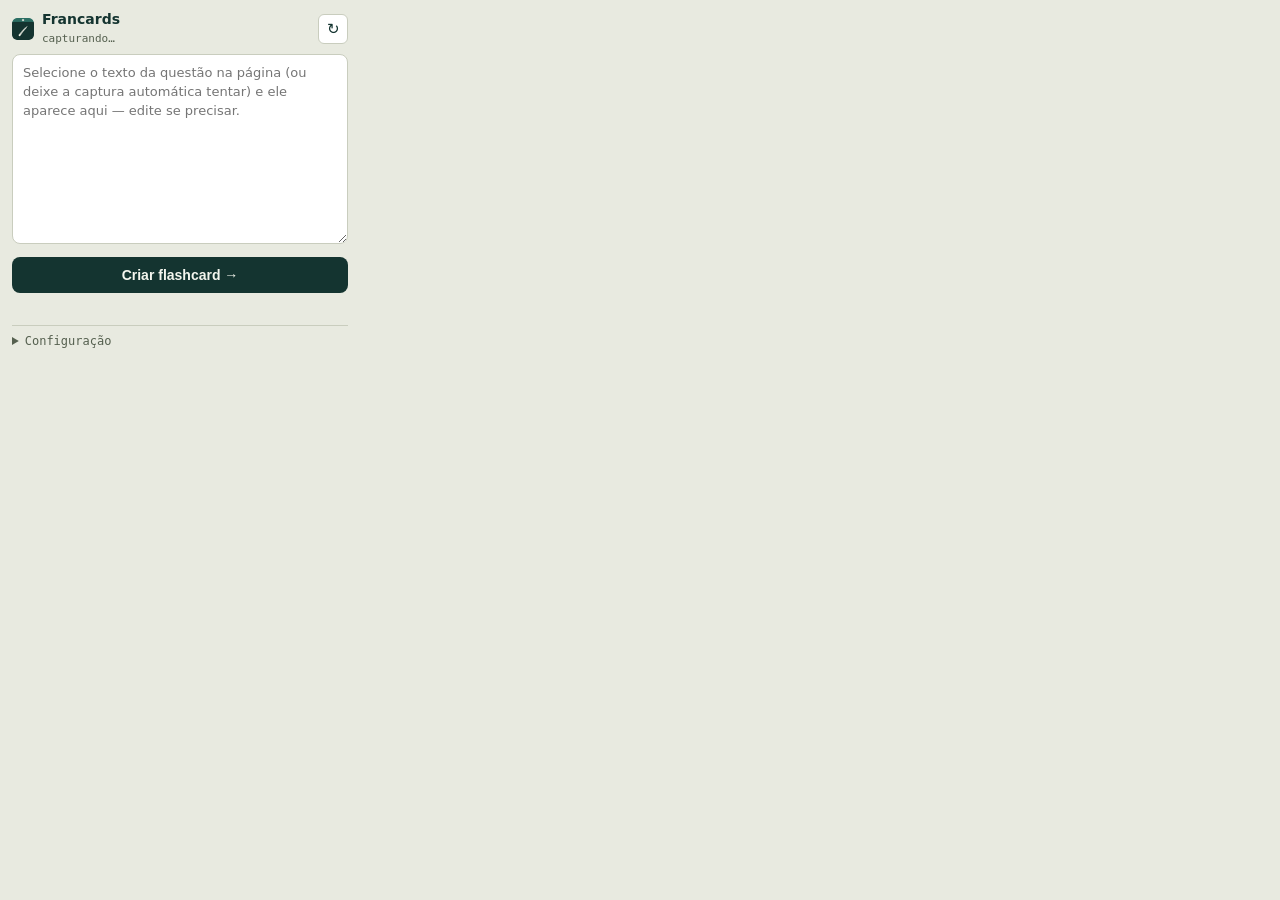
==== extensao/popup.html @ 3ec7eb82 "Add files via upload" ====
<!DOCTYPE html>
<html lang="pt-BR">
<head>
<meta charset="UTF-8">
<link rel="stylesheet" href="popup.css">
</head>
<body>
  <header>
    <img src="icons/icon-32.png" alt="" width="22" height="22">
    <div>
      <strong>Francards</strong>
      <span id="source" class="source">capturando…</span>
    </div>
    <button id="recapture" class="ghost" type="button" title="Capturar de novo">↻</button>
  </header>

  <textarea id="captured" rows="9" placeholder="Selecione o texto da questão na página (ou deixe a captura automática tentar) e ele aparece aqui — edite se precisar."></textarea>

  <button id="create" class="primary" type="button">Criar flashcard →</button>
  <p id="status" class="status" role="status" aria-live="polite"></p>

  <details class="settings">
    <summary>Configuração</summary>
    <label>
      <span>Endereço do Francards</span>
      <input id="url" type="text" spellcheck="false" autocomplete="off"
             placeholder="https://francards.vercel.app">
    </label>
    <p class="hint">Para testar local, use <code>http://localhost:5000</code>. A questão vai no fragmento (<code>#</code>) da URL — não passa pelo servidor.</p>
  </details>

  <script src="extractor.js"></script>
  <script src="popup.js"></script>
</body>
</html>
---- extensao/popup.css ----
:root {
  --ink: #143430;
  --bg: #E8EAE0;
  --card: #ffffff;
  --line: #c9cdbe;
  --accent: #143430;
}

* { box-sizing: border-box; }

body {
  width: 360px;
  margin: 0;
  padding: 12px;
  font-family: "IBM Plex Sans", system-ui, -apple-system, Segoe UI, Roboto, sans-serif;
  background: var(--bg);
  color: var(--ink);
}

header {
  display: flex;
  align-items: center;
  gap: 8px;
  margin-bottom: 8px;
}

header img { border-radius: 5px; }

header strong { font-size: 14px; display: block; line-height: 1.1; }

.source {
  font-size: 11px;
  color: #55604f;
  font-family: "IBM Plex Mono", ui-monospace, monospace;
}

header > div { flex: 1; }

.ghost {
  border: 1px solid var(--line);
  background: var(--card);
  color: var(--ink);
  border-radius: 6px;
  width: 30px;
  height: 30px;
  font-size: 15px;
  cursor: pointer;
}
.ghost:hover { background: #f2f3ec; }

textarea {
  width: 100%;
  border: 1px solid var(--line);
  border-radius: 8px;
  padding: 9px 10px;
  font-size: 13px;
  line-height: 1.45;
  font-family: inherit;
  resize: vertical;
  background: var(--card);
  color: var(--ink);
}

.primary {
  width: 100%;
  margin-top: 9px;
  padding: 10px 12px;
  border: none;
  border-radius: 8px;
  background: var(--accent);
  color: #f4f6ee;
  font-size: 14px;
  font-weight: 600;
  cursor: pointer;
}
.primary:hover { background: #1c453f; }
.primary:disabled { opacity: .5; cursor: default; }

.status {
  min-height: 16px;
  margin: 6px 2px 0;
  font-size: 12px;
  color: #55604f;
}
.status[data-state="error"] { color: #a12a1e; }
.status[data-state="ok"] { color: #1f6f3a; }

.settings {
  margin-top: 10px;
  border-top: 1px solid var(--line);
  padding-top: 8px;
}
.settings summary {
  cursor: pointer;
  font-size: 12px;
  color: #55604f;
  font-family: "IBM Plex Mono", ui-monospace, monospace;
}
.settings label { display: block; margin-top: 8px; font-size: 12px; }
.settings label span { display: block; margin-bottom: 3px; }
.settings input {
  width: 100%;
  border: 1px solid var(--line);
  border-radius: 6px;
  padding: 6px 8px;
  font-size: 12px;
  font-family: "IBM Plex Mono", ui-monospace, monospace;
}
.hint { font-size: 11px; color: #6b7563; margin: 6px 0 0; line-height: 1.4; }
.hint code { background: #dfe2d6; padding: 1px 4px; border-radius: 4px; }
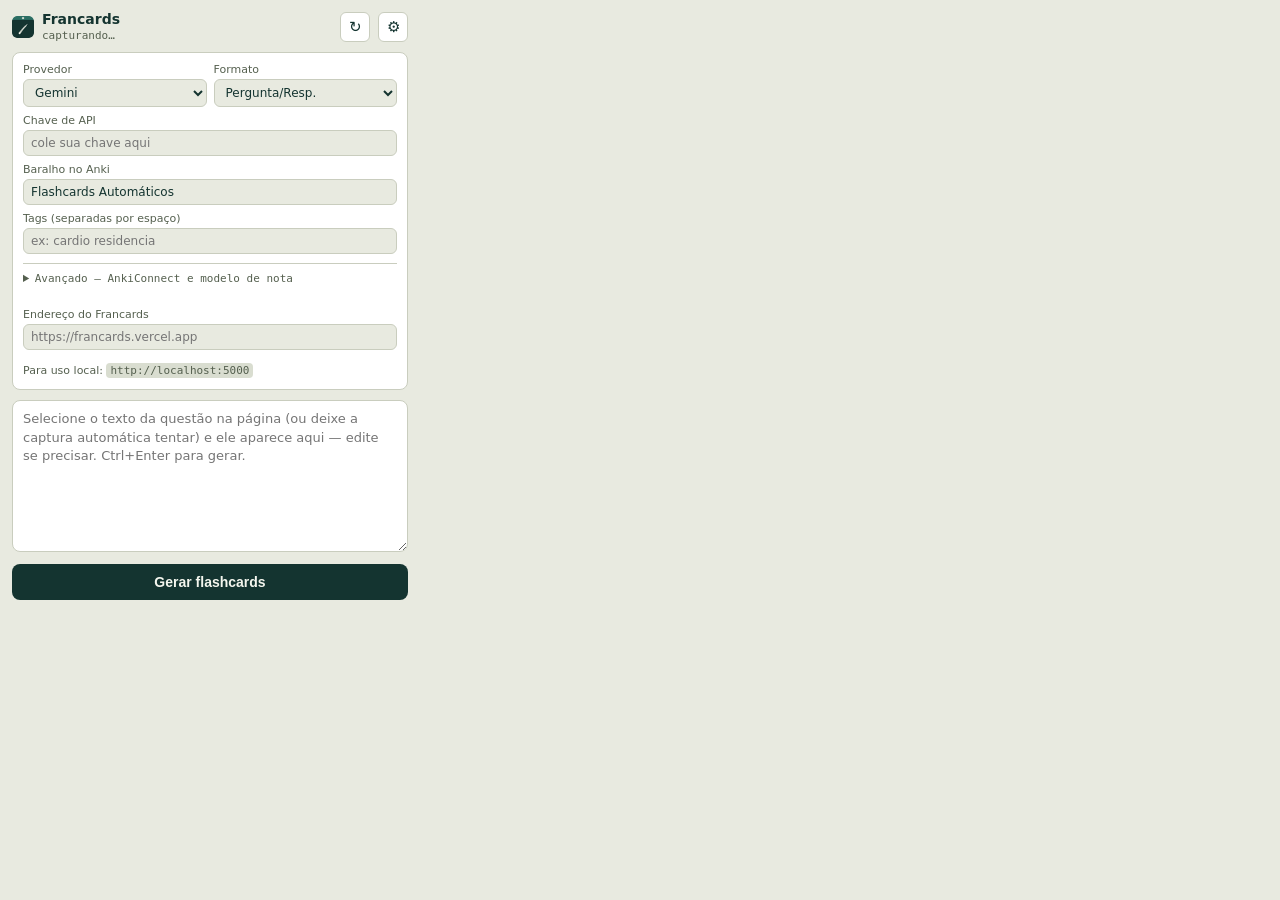
==== commit 63ccf2cd: "Add files via upload" ====
--- a/extensao/popup.html
+++ b/extensao/popup.html
@@ -5,29 +5,114 @@
 <link rel="stylesheet" href="popup.css">
 </head>
 <body>
+
   <header>
     <img src="icons/icon-32.png" alt="" width="22" height="22">
     <div>
       <strong>Francards</strong>
       <span id="source" class="source">capturando…</span>
     </div>
-    <button id="recapture" class="ghost" type="button" title="Capturar de novo">↻</button>
+    <button id="recapture" class="btn-ghost" type="button" title="Capturar de novo">↻</button>
+    <button id="toggleConfig" class="btn-ghost" type="button" title="Configurações">⚙</button>
   </header>
 
-  <textarea id="captured" rows="9" placeholder="Selecione o texto da questão na página (ou deixe a captura automática tentar) e ele aparece aqui — edite se precisar."></textarea>
+  <!-- ── CONFIGURAÇÃO ───────────────────────────────────────────── -->
+  <section id="configPanel" class="config-panel" hidden>
+    <div class="field-row">
+      <label class="field">
+        <span>Provedor</span>
+        <select id="provider">
+          <option value="gemini">Gemini</option>
+          <option value="deepseek">DeepSeek</option>
+        </select>
+      </label>
+      <label class="field">
+        <span>Formato</span>
+        <select id="formato">
+          <option value="qa">Pergunta/Resp.</option>
+          <option value="cloze">Cloze</option>
+          <option value="ambos">Ambos</option>
+        </select>
+      </label>
+    </div>
+    <label class="field">
+      <span>Chave de API</span>
+      <input id="apiKey" type="password" placeholder="cole sua chave aqui" autocomplete="off" spellcheck="false">
+    </label>
+    <label class="field">
+      <span>Baralho no Anki</span>
+      <input id="deckName" type="text" value="Flashcards Automáticos" autocomplete="off" spellcheck="false">
+    </label>
+    <label class="field">
+      <span>Tags (separadas por espaço)</span>
+      <input id="tags" type="text" placeholder="ex: cardio residencia" autocomplete="off" spellcheck="false">
+    </label>
 
-  <button id="create" class="primary" type="button">Criar flashcard →</button>
+    <details class="advanced-details">
+      <summary>Avançado — AnkiConnect e modelo de nota</summary>
+      <div class="field-row">
+        <label class="field">
+          <span>Modelo (Q/R)</span>
+          <input id="modelName" type="text" value="Basic" autocomplete="off" spellcheck="false">
+        </label>
+        <label class="field">
+          <span>Modelo (Cloze)</span>
+          <input id="clozeModelName" type="text" value="Cloze" autocomplete="off" spellcheck="false">
+        </label>
+      </div>
+      <div class="field-row">
+        <label class="field">
+          <span>Campo Frente</span>
+          <input id="frontField" type="text" value="Front" autocomplete="off" spellcheck="false">
+        </label>
+        <label class="field">
+          <span>Campo Verso</span>
+          <input id="backField" type="text" value="Back" autocomplete="off" spellcheck="false">
+        </label>
+      </div>
+      <div class="field-row">
+        <label class="field">
+          <span>Campo Cloze</span>
+          <input id="clozeField" type="text" value="Text" autocomplete="off" spellcheck="false">
+        </label>
+        <label class="field">
+          <span>Chave AnkiConnect</span>
+          <input id="ankiApiKey" type="password" placeholder="opcional" autocomplete="off" spellcheck="false">
+        </label>
+      </div>
+      <label class="field">
+        <span>Endereço do AnkiConnect</span>
+        <input id="ankiUrl" type="text" value="http://127.0.0.1:8765" autocomplete="off" spellcheck="false">
+      </label>
+    </details>
+
+    <label class="field" style="margin-top:10px">
+      <span>Endereço do Francards</span>
+      <input id="francardsUrl" type="text" spellcheck="false" autocomplete="off"
+             placeholder="https://francards.vercel.app">
+    </label>
+    <p class="hint">Para uso local: <code>http://localhost:5000</code></p>
+  </section>
+
+  <!-- ── TEXTAREA DE CAPTURA ────────────────────────────────────── -->
+  <textarea id="captured" rows="7"
+    placeholder="Selecione o texto da questão na página (ou deixe a captura automática tentar) e ele aparece aqui — edite se precisar. Ctrl+Enter para gerar."></textarea>
+
+  <button id="generate" class="btn-primary" type="button">Gerar flashcards</button>
   <p id="status" class="status" role="status" aria-live="polite"></p>
 
-  <details class="settings">
-    <summary>Configuração</summary>
-    <label>
-      <span>Endereço do Francards</span>
-      <input id="url" type="text" spellcheck="false" autocomplete="off"
-             placeholder="https://francards.vercel.app">
-    </label>
-    <p class="hint">Para testar local, use <code>http://localhost:5000</code>. A questão vai no fragmento (<code>#</code>) da URL — não passa pelo servidor.</p>
-  </details>
+  <!-- ── RESULTADOS INLINE ──────────────────────────────────────── -->
+  <section id="resultsSection" hidden>
+    <div class="results-header">
+      <span id="resultsLabel" class="results-label">Fichas geradas</span>
+      <div class="results-actions">
+        <button id="sendAllBtn" class="btn-sm" type="button">Enviar todas ao Anki</button>
+        <button id="downloadBtn" class="btn-sm" type="button">Baixar .txt</button>
+        <button id="openSiteBtn" class="btn-sm btn-ghost" type="button" title="Abrir no site">↗ Site</button>
+      </div>
+    </div>
+    <div id="cardsContainer"></div>
+  </section>
 
   <script src="extractor.js"></script>
   <script src="popup.js"></script>
--- a/extensao/popup.css
+++ b/extensao/popup.css
@@ -1,42 +1,50 @@
+/* ─────────────────────────────────────────────
+   Francards — Extensão Chrome (popup)
+   ───────────────────────────────────────────── */
+
 :root {
-  --ink: #143430;
-  --bg: #E8EAE0;
-  --card: #ffffff;
-  --line: #c9cdbe;
-  --accent: #143430;
-}
-
-* { box-sizing: border-box; }
+  --ink:       #143430;
+  --ink-soft:  #55604f;
+  --bg:        #E8EAE0;
+  --bg-deep:   #d9ddd0;
+  --card:      #ffffff;
+  --line:      #c9cdbe;
+  --accent:    #143430;
+  --accent-h:  #1c453f;
+  --ok:        #1f6f3a;
+  --err:       #a12a1e;
+  --radius:    8px;
+}
+
+* { box-sizing: border-box; margin: 0; padding: 0; }
 
 body {
-  width: 360px;
-  margin: 0;
+  width: 420px;
   padding: 12px;
   font-family: "IBM Plex Sans", system-ui, -apple-system, Segoe UI, Roboto, sans-serif;
+  font-size: 13px;
   background: var(--bg);
   color: var(--ink);
 }
 
+/* ── HEADER ─────────────────────────────────── */
 header {
   display: flex;
   align-items: center;
   gap: 8px;
-  margin-bottom: 8px;
-}
-
-header img { border-radius: 5px; }
-
+  margin-bottom: 10px;
+}
+header img { border-radius: 5px; flex-shrink: 0; }
+header > div { flex: 1; }
 header strong { font-size: 14px; display: block; line-height: 1.1; }
-
 .source {
   font-size: 11px;
-  color: #55604f;
-  font-family: "IBM Plex Mono", ui-monospace, monospace;
-}
-
-header > div { flex: 1; }
-
-.ghost {
+  color: var(--ink-soft);
+  font-family: "IBM Plex Mono", ui-monospace, monospace;
+}
+
+/* ── BUTTONS ─────────────────────────────────── */
+.btn-ghost {
   border: 1px solid var(--line);
   background: var(--card);
   color: var(--ink);
@@ -45,13 +53,99 @@
   height: 30px;
   font-size: 15px;
   cursor: pointer;
-}
-.ghost:hover { background: #f2f3ec; }
-
+  flex-shrink: 0;
+  display: flex;
+  align-items: center;
+  justify-content: center;
+}
+.btn-ghost:hover { background: #f2f3ec; }
+
+.btn-primary {
+  width: 100%;
+  margin-top: 9px;
+  padding: 10px 12px;
+  border: none;
+  border-radius: var(--radius);
+  background: var(--accent);
+  color: #f4f6ee;
+  font-size: 14px;
+  font-weight: 600;
+  cursor: pointer;
+  transition: background 0.15s;
+}
+.btn-primary:hover { background: var(--accent-h); }
+.btn-primary:disabled { opacity: .5; cursor: default; }
+
+.btn-sm {
+  padding: 5px 10px;
+  border: 1px solid var(--line);
+  border-radius: 6px;
+  background: var(--card);
+  color: var(--ink);
+  font-size: 12px;
+  cursor: pointer;
+  white-space: nowrap;
+}
+.btn-sm:hover { background: var(--bg-deep); }
+.btn-sm:disabled { opacity: .5; cursor: default; }
+
+/* ── CONFIG PANEL ────────────────────────────── */
+.config-panel {
+  background: var(--card);
+  border: 1px solid var(--line);
+  border-radius: var(--radius);
+  padding: 10px;
+  margin-bottom: 10px;
+  display: flex;
+  flex-direction: column;
+  gap: 7px;
+}
+
+.field {
+  display: flex;
+  flex-direction: column;
+  gap: 3px;
+  font-size: 12px;
+}
+.field span { font-size: 11px; color: var(--ink-soft); }
+
+.field input,
+.field select {
+  width: 100%;
+  border: 1px solid var(--line);
+  border-radius: 6px;
+  padding: 5px 7px;
+  font-size: 12px;
+  font-family: inherit;
+  background: var(--bg);
+  color: var(--ink);
+}
+
+.field-row {
+  display: grid;
+  grid-template-columns: 1fr 1fr;
+  gap: 7px;
+}
+
+.advanced-details {
+  border-top: 1px solid var(--line);
+  padding-top: 8px;
+  margin-top: 2px;
+}
+.advanced-details summary {
+  cursor: pointer;
+  font-size: 11px;
+  color: var(--ink-soft);
+  font-family: "IBM Plex Mono", ui-monospace, monospace;
+  margin-bottom: 6px;
+}
+.advanced-details[open] > summary { margin-bottom: 8px; }
+
+/* ── TEXTAREA ────────────────────────────────── */
 textarea {
   width: 100%;
   border: 1px solid var(--line);
-  border-radius: 8px;
+  border-radius: var(--radius);
   padding: 9px 10px;
   font-size: 13px;
   line-height: 1.45;
@@ -61,50 +155,163 @@
   color: var(--ink);
 }
 
-.primary {
-  width: 100%;
-  margin-top: 9px;
-  padding: 10px 12px;
-  border: none;
-  border-radius: 8px;
-  background: var(--accent);
-  color: #f4f6ee;
-  font-size: 14px;
-  font-weight: 600;
-  cursor: pointer;
-}
-.primary:hover { background: #1c453f; }
-.primary:disabled { opacity: .5; cursor: default; }
-
+/* ── STATUS ──────────────────────────────────── */
 .status {
   min-height: 16px;
   margin: 6px 2px 0;
   font-size: 12px;
-  color: #55604f;
-}
-.status[data-state="error"] { color: #a12a1e; }
-.status[data-state="ok"] { color: #1f6f3a; }
-
-.settings {
+  color: var(--ink-soft);
+  line-height: 1.4;
+}
+.status[data-state="error"] { color: var(--err); }
+.status[data-state="ok"]    { color: var(--ok); }
+
+/* ── HINT ────────────────────────────────────── */
+.hint {
+  font-size: 11px;
+  color: var(--ink-soft);
+  margin: 6px 0 0;
+  line-height: 1.4;
+}
+.hint code {
+  background: var(--bg-deep);
+  padding: 1px 4px;
+  border-radius: 4px;
+  font-family: "IBM Plex Mono", ui-monospace, monospace;
+}
+
+/* ── RESULTS ─────────────────────────────────── */
+#resultsSection {
   margin-top: 10px;
+  border-top: 2px solid var(--line);
+  padding-top: 10px;
+}
+
+.results-header {
+  display: flex;
+  align-items: center;
+  justify-content: space-between;
+  gap: 6px;
+  margin-bottom: 8px;
+  flex-wrap: wrap;
+}
+
+.results-label {
+  font-size: 12px;
+  font-weight: 600;
+  color: var(--ink-soft);
+  font-family: "IBM Plex Mono", ui-monospace, monospace;
+  letter-spacing: 0.03em;
+}
+
+.results-actions {
+  display: flex;
+  gap: 5px;
+  flex-wrap: wrap;
+}
+
+/* ── CARD ────────────────────────────────────── */
+.card {
+  background: var(--card);
+  border: 1px solid var(--line);
+  border-radius: var(--radius);
+  padding: 10px;
+  margin-bottom: 8px;
+}
+
+.card-header {
+  display: flex;
+  align-items: center;
+  gap: 6px;
+  margin-bottom: 6px;
+}
+
+.card-num {
+  font-size: 11px;
+  font-family: "IBM Plex Mono", ui-monospace, monospace;
+  color: var(--ink-soft);
+  flex: 1;
+}
+
+.card-type {
+  font-size: 10px;
+  font-family: "IBM Plex Mono", ui-monospace, monospace;
+  background: var(--bg-deep);
+  border: 1px solid var(--line);
+  border-radius: 4px;
+  padding: 1px 5px;
+  color: var(--ink-soft);
+}
+
+.card-flag {
+  font-size: 10px;
+  font-family: "IBM Plex Mono", ui-monospace, monospace;
+  background: #dff0e8;
+  border: 1px solid #b2d5c0;
+  border-radius: 4px;
+  padding: 1px 5px;
+  color: var(--ok);
+}
+.card-flag[data-sent="true"] {
+  background: #e0e8ff;
+  border-color: #b0c0ee;
+  color: #2a4aaa;
+}
+
+.card label {
+  display: block;
+  font-size: 11px;
+  color: var(--ink-soft);
+  margin-bottom: 3px;
+  margin-top: 6px;
+}
+.card label:first-of-type { margin-top: 0; }
+
+.card textarea {
+  font-size: 12px;
+  padding: 6px 8px;
+  line-height: 1.4;
+  min-height: 40px;
+}
+
+.card-divider {
+  border: none;
   border-top: 1px solid var(--line);
-  padding-top: 8px;
-}
-.settings summary {
-  cursor: pointer;
-  font-size: 12px;
-  color: #55604f;
-  font-family: "IBM Plex Mono", ui-monospace, monospace;
-}
-.settings label { display: block; margin-top: 8px; font-size: 12px; }
-.settings label span { display: block; margin-bottom: 3px; }
-.settings input {
-  width: 100%;
-  border: 1px solid var(--line);
-  border-radius: 6px;
-  padding: 6px 8px;
-  font-size: 12px;
-  font-family: "IBM Plex Mono", ui-monospace, monospace;
-}
-.hint { font-size: 11px; color: #6b7563; margin: 6px 0 0; line-height: 1.4; }
-.hint code { background: #dfe2d6; padding: 1px 4px; border-radius: 4px; }
+  margin: 6px 0;
+}
+
+.card-footer {
+  display: flex;
+  gap: 6px;
+  margin-top: 8px;
+  justify-content: flex-end;
+}
+
+.btn-del {
+  padding: 4px 9px;
+  border: 1px solid #e2c0bb;
+  border-radius: 5px;
+  background: #faf0ef;
+  color: var(--err);
+  font-size: 11px;
+  cursor: pointer;
+}
+.btn-del:hover { background: #f5e0de; }
+
+.btn-send-card {
+  padding: 4px 9px;
+  border: 1px solid #b2d5c0;
+  border-radius: 5px;
+  background: #e8f5ee;
+  color: var(--ok);
+  font-size: 11px;
+  font-weight: 600;
+  cursor: pointer;
+}
+.btn-send-card:hover { background: #d4ede0; }
+.btn-send-card:disabled { opacity: .5; cursor: default; }
+.btn-send-card[data-sent="true"] {
+  background: #e0e8ff;
+  border-color: #b0c0ee;
+  color: #2a4aaa;
+}
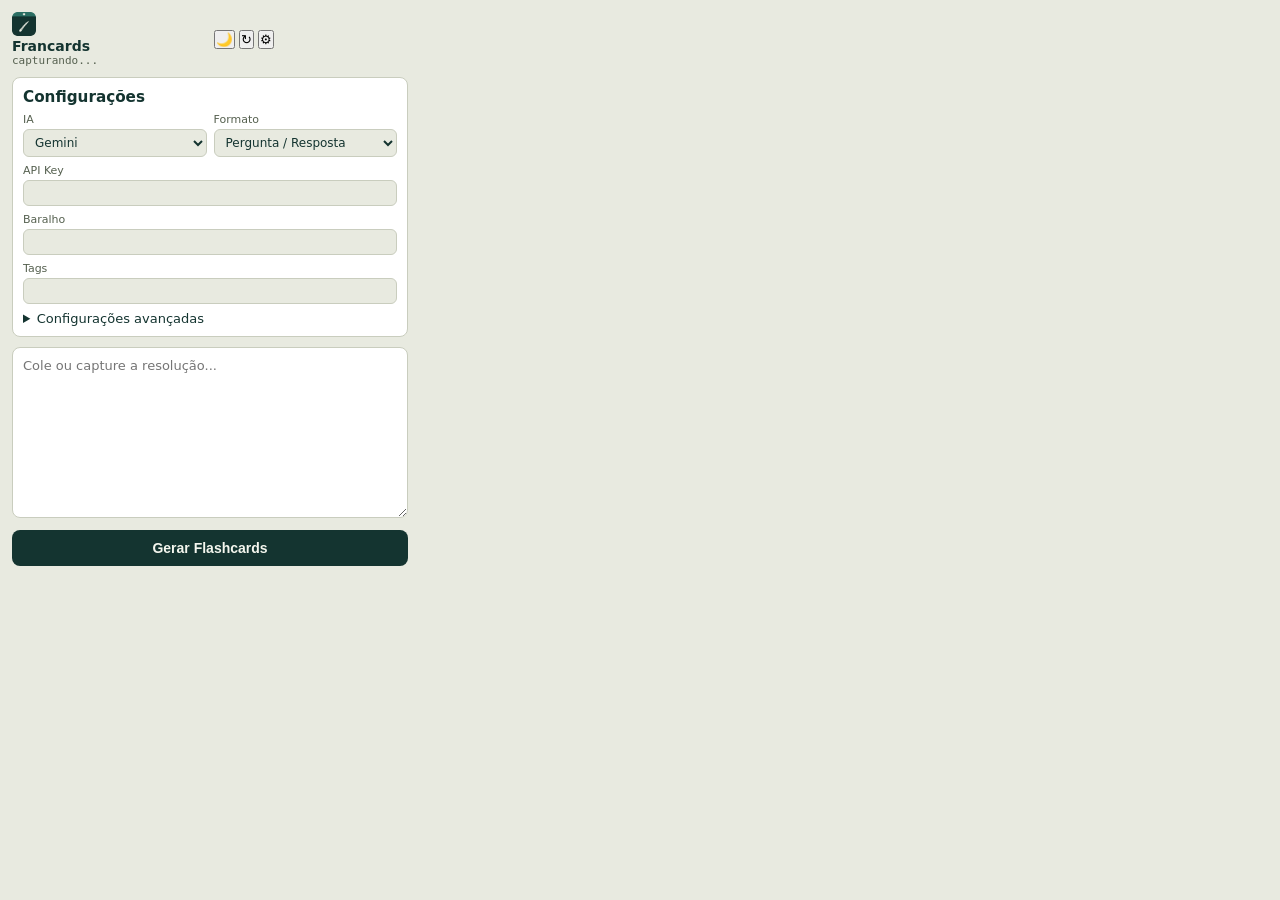
==== commit 62d341fc: "Update popup.html" ====
--- a/extensao/popup.html
+++ b/extensao/popup.html
@@ -2,119 +2,233 @@
 <html lang="pt-BR">
 <head>
 <meta charset="UTF-8">
+<meta name="viewport" content="width=device-width, initial-scale=1">
 <link rel="stylesheet" href="popup.css">
+<title>Francards</title>
 </head>
+
 <body>
 
-  <header>
-    <img src="icons/icon-32.png" alt="" width="22" height="22">
-    <div>
-      <strong>Francards</strong>
-      <span id="source" class="source">capturando…</span>
-    </div>
-    <button id="recapture" class="btn-ghost" type="button" title="Capturar de novo">↻</button>
-    <button id="toggleConfig" class="btn-ghost" type="button" title="Configurações">⚙</button>
-  </header>
-
-  <!-- ── CONFIGURAÇÃO ───────────────────────────────────────────── -->
-  <section id="configPanel" class="config-panel" hidden>
+<header class="topbar">
+
+    <div class="brand">
+        <img src="icons/icon-32.png" width="24" height="24">
+
+        <div>
+            <strong>Francards</strong>
+            <div id="source" class="source">
+                capturando...
+            </div>
+        </div>
+    </div>
+
+    <div class="top-actions">
+
+        <button
+            id="toggleTheme"
+            class="btn-icon"
+            title="Alternar tema">
+            🌙
+        </button>
+
+        <button
+            id="recapture"
+            class="btn-icon"
+            title="Capturar novamente">
+            ↻
+        </button>
+
+        <button
+            id="toggleConfig"
+            class="btn-icon"
+            title="Configurações">
+            ⚙
+        </button>
+
+    </div>
+
+</header>
+
+
+<section
+    id="configPanel"
+    class="config-panel"
+    hidden>
+
+    <h3>Configurações</h3>
+
     <div class="field-row">
-      <label class="field">
-        <span>Provedor</span>
-        <select id="provider">
-          <option value="gemini">Gemini</option>
-          <option value="deepseek">DeepSeek</option>
-        </select>
-      </label>
-      <label class="field">
-        <span>Formato</span>
-        <select id="formato">
-          <option value="qa">Pergunta/Resp.</option>
-          <option value="cloze">Cloze</option>
-          <option value="ambos">Ambos</option>
-        </select>
-      </label>
-    </div>
+
+        <label class="field">
+
+            <span>IA</span>
+
+            <select id="provider">
+                <option value="gemini">Gemini</option>
+                <option value="deepseek">DeepSeek</option>
+            </select>
+
+        </label>
+
+        <label class="field">
+
+            <span>Formato</span>
+
+            <select id="formato">
+                <option value="qa">Pergunta / Resposta</option>
+                <option value="cloze">Cloze</option>
+                <option value="ambos">Ambos</option>
+            </select>
+
+        </label>
+
+    </div>
+
     <label class="field">
-      <span>Chave de API</span>
-      <input id="apiKey" type="password" placeholder="cole sua chave aqui" autocomplete="off" spellcheck="false">
+
+        <span>API Key</span>
+
+        <input
+            id="apiKey"
+            type="password">
+
     </label>
+
     <label class="field">
-      <span>Baralho no Anki</span>
-      <input id="deckName" type="text" value="Flashcards Automáticos" autocomplete="off" spellcheck="false">
+
+        <span>Baralho</span>
+
+        <input
+            id="deckName"
+            type="text">
+
     </label>
+
     <label class="field">
-      <span>Tags (separadas por espaço)</span>
-      <input id="tags" type="text" placeholder="ex: cardio residencia" autocomplete="off" spellcheck="false">
+
+        <span>Tags</span>
+
+        <input
+            id="tags"
+            type="text">
+
     </label>
 
-    <details class="advanced-details">
-      <summary>Avançado — AnkiConnect e modelo de nota</summary>
-      <div class="field-row">
-        <label class="field">
-          <span>Modelo (Q/R)</span>
-          <input id="modelName" type="text" value="Basic" autocomplete="off" spellcheck="false">
-        </label>
-        <label class="field">
-          <span>Modelo (Cloze)</span>
-          <input id="clozeModelName" type="text" value="Cloze" autocomplete="off" spellcheck="false">
-        </label>
-      </div>
-      <div class="field-row">
-        <label class="field">
-          <span>Campo Frente</span>
-          <input id="frontField" type="text" value="Front" autocomplete="off" spellcheck="false">
-        </label>
-        <label class="field">
-          <span>Campo Verso</span>
-          <input id="backField" type="text" value="Back" autocomplete="off" spellcheck="false">
-        </label>
-      </div>
-      <div class="field-row">
-        <label class="field">
-          <span>Campo Cloze</span>
-          <input id="clozeField" type="text" value="Text" autocomplete="off" spellcheck="false">
-        </label>
-        <label class="field">
-          <span>Chave AnkiConnect</span>
-          <input id="ankiApiKey" type="password" placeholder="opcional" autocomplete="off" spellcheck="false">
-        </label>
-      </div>
-      <label class="field">
-        <span>Endereço do AnkiConnect</span>
-        <input id="ankiUrl" type="text" value="http://127.0.0.1:8765" autocomplete="off" spellcheck="false">
-      </label>
+    <details>
+
+        <summary>Configurações avançadas</summary>
+
+        <label class="field">
+            <span>Modelo</span>
+            <input id="modelName">
+        </label>
+
+        <label class="field">
+            <span>Modelo Cloze</span>
+            <input id="clozeModelName">
+        </label>
+
+        <label class="field">
+            <span>Campo Frente</span>
+            <input id="frontField">
+        </label>
+
+        <label class="field">
+            <span>Campo Verso</span>
+            <input id="backField">
+        </label>
+
+        <label class="field">
+            <span>Campo Cloze</span>
+            <input id="clozeField">
+        </label>
+
+        <label class="field">
+            <span>AnkiConnect URL</span>
+            <input
+                id="ankiUrl"
+                value="http://127.0.0.1:8765">
+        </label>
+
+        <label class="field">
+            <span>Chave AnkiConnect</span>
+            <input
+                id="ankiApiKey"
+                type="password">
+        </label>
+
     </details>
 
-    <label class="field" style="margin-top:10px">
-      <span>Endereço do Francards</span>
-      <input id="francardsUrl" type="text" spellcheck="false" autocomplete="off"
-             placeholder="https://francards.vercel.app">
-    </label>
-    <p class="hint">Para uso local: <code>http://localhost:5000</code></p>
-  </section>
-
-  <!-- ── TEXTAREA DE CAPTURA ────────────────────────────────────── -->
-  <textarea id="captured" rows="7"
-    placeholder="Selecione o texto da questão na página (ou deixe a captura automática tentar) e ele aparece aqui — edite se precisar. Ctrl+Enter para gerar."></textarea>
-
-  <button id="generate" class="btn-primary" type="button">Gerar flashcards</button>
-  <p id="status" class="status" role="status" aria-live="polite"></p>
-
-  <!-- ── RESULTADOS INLINE ──────────────────────────────────────── -->
-  <section id="resultsSection" hidden>
+</section>
+
+
+<textarea
+    id="captured"
+    rows="8"
+    placeholder="Cole ou capture a resolução..."></textarea>
+
+
+<button
+    id="generate"
+    class="btn-primary">
+
+    Gerar Flashcards
+
+</button>
+
+
+<p
+    id="status"
+    class="status">
+</p>
+
+
+<section
+    id="resultsSection"
+    hidden>
+
     <div class="results-header">
-      <span id="resultsLabel" class="results-label">Fichas geradas</span>
-      <div class="results-actions">
-        <button id="sendAllBtn" class="btn-sm" type="button">Enviar todas ao Anki</button>
-        <button id="downloadBtn" class="btn-sm" type="button">Baixar .txt</button>
-        <button id="openSiteBtn" class="btn-sm btn-ghost" type="button" title="Abrir no site">↗ Site</button>
-      </div>
-    </div>
+
+        <span
+            id="resultsLabel">
+        </span>
+
+        <div>
+
+            <button
+                id="sendAllBtn"
+                class="btn-sm">
+
+                Enviar tudo
+
+            </button>
+
+            <button
+                id="downloadBtn"
+                class="btn-sm">
+
+                TXT
+
+            </button>
+
+            <button
+                id="openSiteBtn"
+                class="btn-sm">
+
+                Site
+
+            </button>
+
+        </div>
+
+    </div>
+
     <div id="cardsContainer"></div>
-  </section>
-
-  <script src="extractor.js"></script>
-  <script src="popup.js"></script>
+
+</section>
+
+<script src="extractor.js"></script>
+<script src="popup.js"></script>
+
 </body>
-</html>
+</html>
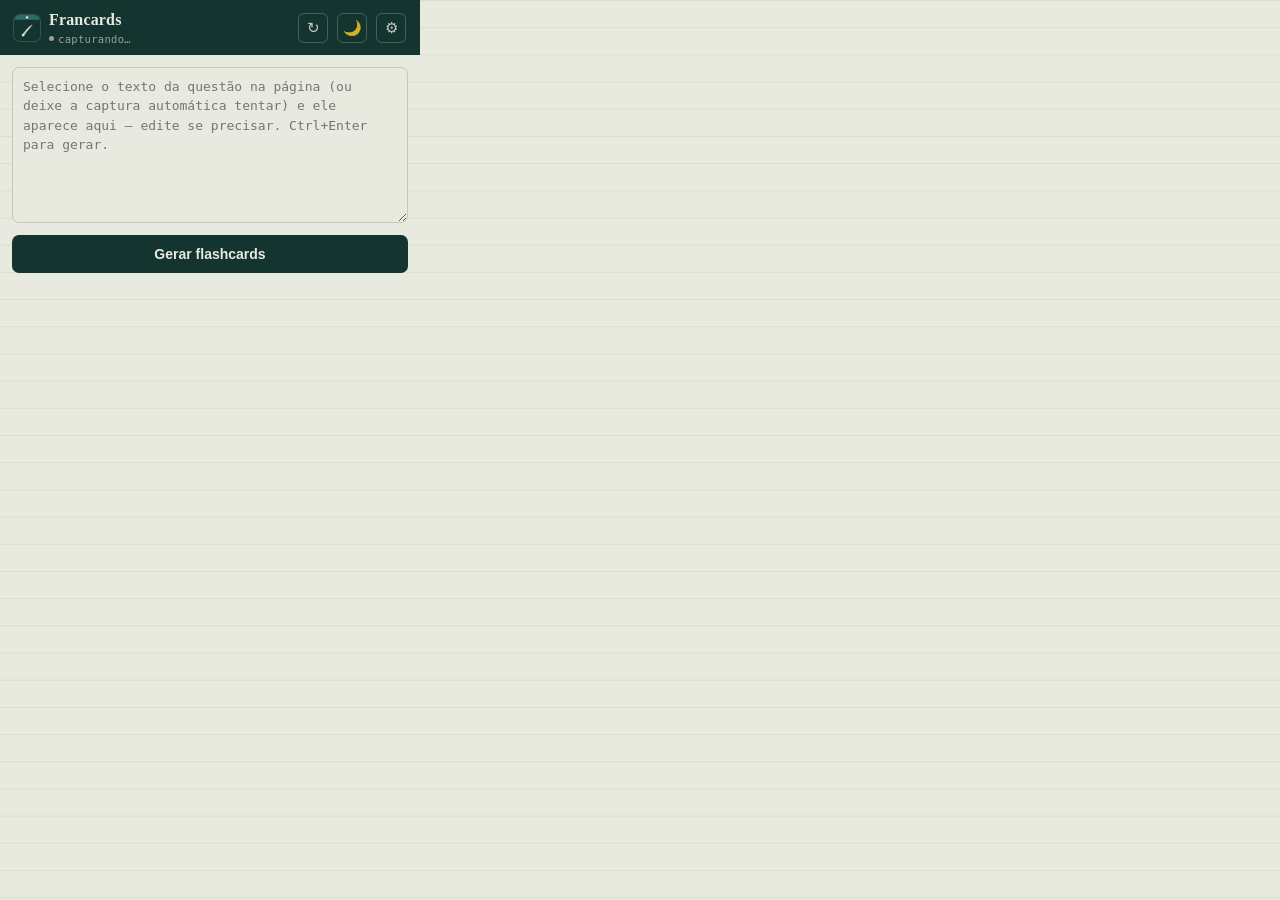
==== commit 6418c955: "Add files via upload" ====
--- a/extensao/popup.html
+++ b/extensao/popup.html
@@ -2,233 +2,140 @@
 <html lang="pt-BR">
 <head>
 <meta charset="UTF-8">
-<meta name="viewport" content="width=device-width, initial-scale=1">
+<link rel="preconnect" href="https://fonts.googleapis.com">
+<link rel="preconnect" href="https://fonts.gstatic.com" crossorigin>
+<link href="https://fonts.googleapis.com/css2?family=Fraunces:opsz,wght@9..144,500;9..144,600&family=IBM+Plex+Mono:wght@400;500;600&family=IBM+Plex+Sans:wght@400;500;600&display=swap" rel="stylesheet">
 <link rel="stylesheet" href="popup.css">
-<title>Francards</title>
 </head>
-
 <body>
 
-<header class="topbar">
+  <header>
+    <img src="icons/icon-32.png" alt="" width="26" height="26">
+    <div class="title-block">
+      <strong>Francards</strong>
+      <span id="source" class="source">capturando…</span>
+    </div>
+    <button id="recapture" class="btn-ghost" type="button" title="Capturar de novo">↻</button>
+    <button id="themeToggle" class="btn-ghost" type="button" title="Alternar tema">🌙</button>
+    <button id="toggleConfig" class="btn-ghost" type="button" title="Configurações">⚙</button>
+  </header>
 
-    <div class="brand">
-        <img src="icons/icon-32.png" width="24" height="24">
+  <!-- ── CONFIGURAÇÃO ───────────────────────────────────────────── -->
+  <section id="configPanel" class="config-panel" hidden>
+    <div class="field-row">
+      <label class="field">
+        <span>Provedor</span>
+        <select id="provider">
+          <option value="gemini">Gemini</option>
+          <option value="deepseek">DeepSeek</option>
+        </select>
+      </label>
+      <label class="field">
+        <span>Formato</span>
+        <select id="formato">
+          <option value="qa">Pergunta/Resp.</option>
+          <option value="cloze">Cloze</option>
+          <option value="ambos">Ambos</option>
+        </select>
+      </label>
+    </div>
+    <label class="field">
+      <span>Chave de API</span>
+      <input id="apiKey" type="password" placeholder="cole sua chave aqui" autocomplete="off" spellcheck="false">
+    </label>
+    <label class="field">
+      <span>Baralho no Anki</span>
+      <input id="deckName" type="text" value="Flashcards Automáticos" autocomplete="off" spellcheck="false">
+    </label>
+    <label class="field">
+      <span>Tags (separadas por espaço)</span>
+      <input id="tags" type="text" placeholder="ex: cardio residencia" autocomplete="off" spellcheck="false">
+    </label>
 
-        <div>
-            <strong>Francards</strong>
-            <div id="source" class="source">
-                capturando...
-            </div>
-        </div>
+    <details class="advanced-details">
+      <summary>Avançado — AnkiConnect e modelo de nota</summary>
+      <div class="field-row">
+        <label class="field">
+          <span>Modelo (Q/R)</span>
+          <input id="modelName" type="text" value="Basic" autocomplete="off" spellcheck="false">
+        </label>
+        <label class="field">
+          <span>Modelo (Cloze)</span>
+          <input id="clozeModelName" type="text" value="Cloze" autocomplete="off" spellcheck="false">
+        </label>
+      </div>
+      <div class="field-row">
+        <label class="field">
+          <span>Campo Frente</span>
+          <input id="frontField" type="text" value="Front" autocomplete="off" spellcheck="false">
+        </label>
+        <label class="field">
+          <span>Campo Verso</span>
+          <input id="backField" type="text" value="Back" autocomplete="off" spellcheck="false">
+        </label>
+      </div>
+      <div class="field-row">
+        <label class="field">
+          <span>Campo Cloze</span>
+          <input id="clozeField" type="text" value="Text" autocomplete="off" spellcheck="false">
+        </label>
+        <label class="field">
+          <span>Chave AnkiConnect</span>
+          <input id="ankiApiKey" type="password" placeholder="opcional" autocomplete="off" spellcheck="false">
+        </label>
+      </div>
+      <label class="field">
+        <span>Endereço do AnkiConnect</span>
+        <input id="ankiUrl" type="text" value="http://127.0.0.1:8765" autocomplete="off" spellcheck="false">
+      </label>
+    </details>
+
+    <label class="field" style="margin-top:10px">
+      <span>Endereço do Francards</span>
+      <input id="francardsUrl" type="text" spellcheck="false" autocomplete="off"
+             placeholder="https://francards.vercel.app">
+    </label>
+    <p class="hint">Para uso local: <code>http://localhost:5000</code></p>
+  </section>
+
+  <!-- ── TEXTAREA DE CAPTURA ────────────────────────────────────── -->
+  <textarea id="captured" rows="7"
+    placeholder="Selecione o texto da questão na página (ou deixe a captura automática tentar) e ele aparece aqui — edite se precisar. Ctrl+Enter para gerar."></textarea>
+
+  <button id="generate" class="btn-primary" type="button">Gerar flashcards</button>
+  <p id="status" class="status" role="status" aria-live="polite"></p>
+
+  <!-- ── RESULTADOS INLINE ──────────────────────────────────────── -->
+  <section id="resultsSection" hidden>
+    <div class="results-header">
+      <span id="resultsLabel" class="results-label">Fichas geradas</span>
+      <div class="results-actions">
+        <button id="sendAllBtn" class="btn-sm" type="button">Enviar todas ao Anki</button>
+        <button id="downloadBtn" class="btn-sm" type="button">Baixar .txt</button>
+        <button id="openSiteBtn" class="btn-sm btn-ghost" type="button" title="Abrir no site">↗ Site</button>
+      </div>
+    </div>
+    <div id="cardsContainer"></div>
+
+    <button id="generateMoreBtn" class="btn-secondary-full" type="button">+ Gerar mais fichas desta resolução</button>
+
+    <div id="temasPanel" class="temas-panel" hidden>
+      <p class="temas-label">Sugestões de temas ainda não cobertos:</p>
+      <div id="temasChips" class="temas-chips"></div>
     </div>
 
-    <div class="top-actions">
+    <div class="temas-custom">
+      <label class="field temas-custom-field">
+        <span>Ou peça fichas sobre um tema específico</span>
+        <div class="temas-input-row">
+          <input type="text" id="temaInput" placeholder="ex: farmacocinética, diagnóstico diferencial…" autocomplete="off" spellcheck="false">
+          <button id="temaCustomBtn" class="btn-tema-submit" type="button">Gerar ↵</button>
+        </div>
+      </label>
+    </div>
+  </section>
 
-        <button
-            id="toggleTheme"
-            class="btn-icon"
-            title="Alternar tema">
-            🌙
-        </button>
-
-        <button
-            id="recapture"
-            class="btn-icon"
-            title="Capturar novamente">
-            ↻
-        </button>
-
-        <button
-            id="toggleConfig"
-            class="btn-icon"
-            title="Configurações">
-            ⚙
-        </button>
-
-    </div>
-
-</header>
-
-
-<section
-    id="configPanel"
-    class="config-panel"
-    hidden>
-
-    <h3>Configurações</h3>
-
-    <div class="field-row">
-
-        <label class="field">
-
-            <span>IA</span>
-
-            <select id="provider">
-                <option value="gemini">Gemini</option>
-                <option value="deepseek">DeepSeek</option>
-            </select>
-
-        </label>
-
-        <label class="field">
-
-            <span>Formato</span>
-
-            <select id="formato">
-                <option value="qa">Pergunta / Resposta</option>
-                <option value="cloze">Cloze</option>
-                <option value="ambos">Ambos</option>
-            </select>
-
-        </label>
-
-    </div>
-
-    <label class="field">
-
-        <span>API Key</span>
-
-        <input
-            id="apiKey"
-            type="password">
-
-    </label>
-
-    <label class="field">
-
-        <span>Baralho</span>
-
-        <input
-            id="deckName"
-            type="text">
-
-    </label>
-
-    <label class="field">
-
-        <span>Tags</span>
-
-        <input
-            id="tags"
-            type="text">
-
-    </label>
-
-    <details>
-
-        <summary>Configurações avançadas</summary>
-
-        <label class="field">
-            <span>Modelo</span>
-            <input id="modelName">
-        </label>
-
-        <label class="field">
-            <span>Modelo Cloze</span>
-            <input id="clozeModelName">
-        </label>
-
-        <label class="field">
-            <span>Campo Frente</span>
-            <input id="frontField">
-        </label>
-
-        <label class="field">
-            <span>Campo Verso</span>
-            <input id="backField">
-        </label>
-
-        <label class="field">
-            <span>Campo Cloze</span>
-            <input id="clozeField">
-        </label>
-
-        <label class="field">
-            <span>AnkiConnect URL</span>
-            <input
-                id="ankiUrl"
-                value="http://127.0.0.1:8765">
-        </label>
-
-        <label class="field">
-            <span>Chave AnkiConnect</span>
-            <input
-                id="ankiApiKey"
-                type="password">
-        </label>
-
-    </details>
-
-</section>
-
-
-<textarea
-    id="captured"
-    rows="8"
-    placeholder="Cole ou capture a resolução..."></textarea>
-
-
-<button
-    id="generate"
-    class="btn-primary">
-
-    Gerar Flashcards
-
-</button>
-
-
-<p
-    id="status"
-    class="status">
-</p>
-
-
-<section
-    id="resultsSection"
-    hidden>
-
-    <div class="results-header">
-
-        <span
-            id="resultsLabel">
-        </span>
-
-        <div>
-
-            <button
-                id="sendAllBtn"
-                class="btn-sm">
-
-                Enviar tudo
-
-            </button>
-
-            <button
-                id="downloadBtn"
-                class="btn-sm">
-
-                TXT
-
-            </button>
-
-            <button
-                id="openSiteBtn"
-                class="btn-sm">
-
-                Site
-
-            </button>
-
-        </div>
-
-    </div>
-
-    <div id="cardsContainer"></div>
-
-</section>
-
-<script src="extractor.js"></script>
-<script src="popup.js"></script>
-
+  <script src="extractor.js"></script>
+  <script src="popup.js"></script>
 </body>
 </html>
--- a/extensao/popup.css
+++ b/extensao/popup.css
@@ -1,47 +1,148 @@
 /* ─────────────────────────────────────────────
    Francards — Extensão Chrome (popup)
+   Mesma identidade visual do site: papel, serifada
+   nos títulos, mono nos dados, fichas com "furo de
+   catálogo" e leve rotação.
    ───────────────────────────────────────────── */
 
 :root {
-  --ink:       #143430;
-  --ink-soft:  #55604f;
-  --bg:        #E8EAE0;
-  --bg-deep:   #d9ddd0;
-  --card:      #ffffff;
-  --line:      #c9cdbe;
-  --accent:    #143430;
-  --accent-h:  #1c453f;
-  --ok:        #1f6f3a;
-  --err:       #a12a1e;
-  --radius:    8px;
+  --paper:      #E8EAE0;
+  --paper-deep: #DBDECC;
+  --card:       #ffffff;
+  --ink:        #1E2B26;
+  --ink-soft:   #55655D;
+  --accent:     #2B6E63;
+  --accent-deep:#143430;
+  --flag:       #B23A2E;
+  --flag-soft:  #E7CFC9;
+  --line:       #C6CBB4;
+  --focus:      #1C5C86;
+  --ok:         #1f6f3a;
+
+  /* Masthead — fixo nas duas cores de tema, como uma capa de caderno */
+  --header-bg:  #143430;
+  --header-ink: #E8EAE0;
+
+  --ok-bg:        #dff0e8;
+  --ok-border:    #b2d5c0;
+  --ok-bg-hover:  #d4ede0;
+  --sent-bg:      #e0e8ff;
+  --sent-border:  #b0c0ee;
+  --sent-ink:     #2a4aaa;
+  --del-bg:       #faf0ef;
+  --del-border:   #e2c0bb;
+  --del-bg-hover: #f5e0de;
+
+  --bg:        var(--paper);
+  --bg-deep:   var(--paper-deep);
+  --accent-h:  var(--accent-deep);
+  --err:       var(--flag);
+  --radius:    7px;
+
+  --font-display: "Fraunces", serif;
+  --font-body:    "IBM Plex Sans", -apple-system, sans-serif;
+  --font-mono:    "IBM Plex Mono", ui-monospace, monospace;
+}
+
+[data-theme="dark"] {
+  --paper:      #111517;
+  --paper-deep: #1b2123;
+  --card:       #1f2628;
+  --ink:        #edf1ed;
+  --ink-soft:   #b3beb6;
+  --accent:     #5aa998;
+  --accent-deep:#8fd2c4;
+  --flag:       #ff7a70;
+  --flag-soft:  #5b2c29;
+  --line:       #394244;
+  --focus:      #6db7ff;
+  --ok:         #6fcf8e;
+
+  --header-bg:  #0b1615;
+  --header-ink: #e4ede9;
+
+  --ok-bg:        #17301f;
+  --ok-border:    #2e5c3c;
+  --ok-bg-hover:  #1f3f28;
+  --sent-bg:      #202a4a;
+  --sent-border:  #3a4a80;
+  --sent-ink:     #9db3ff;
+  --del-bg:       #3a2220;
+  --del-border:   #6b3530;
+  --del-bg-hover: #482a27;
 }
 
 * { box-sizing: border-box; margin: 0; padding: 0; }
 
 body {
   width: 420px;
-  padding: 12px;
-  font-family: "IBM Plex Sans", system-ui, -apple-system, Segoe UI, Roboto, sans-serif;
+  padding: 0 12px 12px;
+  font-family: var(--font-body);
   font-size: 13px;
-  background: var(--bg);
+  background: var(--paper);
+  background-image: linear-gradient(var(--paper-deep) 1px, transparent 1px);
+  background-size: 100% 1.7rem;
   color: var(--ink);
-}
-
-/* ── HEADER ─────────────────────────────────── */
+  color-scheme: light dark;
+  transition: background 0.15s ease, color 0.15s ease;
+}
+[data-theme="dark"] body { background-image: none; }
+
+button { font-family: var(--font-body); }
+button:active:not(:disabled) { transform: translateY(1px); }
+button:focus-visible {
+  outline: 2px solid var(--focus);
+  outline-offset: 2px;
+}
+
+/* ── MASTHEAD ────────────────────────────────── */
 header {
   display: flex;
   align-items: center;
-  gap: 8px;
-  margin-bottom: 10px;
-}
-header img { border-radius: 5px; flex-shrink: 0; }
-header > div { flex: 1; }
-header strong { font-size: 14px; display: block; line-height: 1.1; }
+  gap: 9px;
+  margin: 0 -12px 12px;
+  padding: 11px 14px 10px;
+  background: var(--header-bg);
+}
+header img {
+  border-radius: 6px;
+  flex-shrink: 0;
+  box-shadow: 0 0 0 1px rgba(255,255,255,0.15);
+}
+header .title-block { flex: 1; min-width: 0; }
+header strong {
+  font-family: var(--font-display);
+  font-weight: 600;
+  font-size: 16px;
+  color: var(--header-ink);
+  display: block;
+  line-height: 1.15;
+  letter-spacing: 0.01em;
+}
 .source {
-  font-size: 11px;
-  color: var(--ink-soft);
-  font-family: "IBM Plex Mono", ui-monospace, monospace;
-}
+  font-family: var(--font-mono);
+  font-size: 10.5px;
+  letter-spacing: 0.03em;
+  color: rgba(232, 234, 224, 0.62);
+  display: inline-flex;
+  align-items: center;
+  gap: 4px;
+}
+.source::before {
+  content: "";
+  width: 5px;
+  height: 5px;
+  border-radius: 50%;
+  background: #9AA391;
+  flex-shrink: 0;
+}
+
+header .btn-ghost {
+  border-color: rgba(255,255,255,0.22);
+  background: transparent;
+  color: rgba(232,234,224,0.82);
+}
+header .btn-ghost:hover { background: rgba(255,255,255,0.12); border-color: rgba(255,255,255,0.35); }
 
 /* ── BUTTONS ─────────────────────────────────── */
 .btn-ghost {
@@ -57,49 +158,66 @@
   display: flex;
   align-items: center;
   justify-content: center;
-}
-.btn-ghost:hover { background: #f2f3ec; }
+  transition: background 0.13s, border-color 0.13s;
+}
+.btn-ghost:hover { background: var(--paper-deep); }
 
 .btn-primary {
   width: 100%;
   margin-top: 9px;
   padding: 10px 12px;
-  border: none;
+  border: 1px solid transparent;
   border-radius: var(--radius);
-  background: var(--accent);
-  color: #f4f6ee;
+  background: var(--accent-deep);
+  color: var(--paper);
   font-size: 14px;
   font-weight: 600;
   cursor: pointer;
   transition: background 0.15s;
 }
-.btn-primary:hover { background: var(--accent-h); }
+.btn-primary:hover:not(:disabled) { background: var(--accent); }
 .btn-primary:disabled { opacity: .5; cursor: default; }
 
 .btn-sm {
   padding: 5px 10px;
-  border: 1px solid var(--line);
+  border: 1px solid var(--accent);
   border-radius: 6px;
   background: var(--card);
-  color: var(--ink);
-  font-size: 12px;
+  color: var(--accent-deep);
+  font-size: 11.5px;
+  font-weight: 600;
   cursor: pointer;
   white-space: nowrap;
-}
-.btn-sm:hover { background: var(--bg-deep); }
+  transition: background 0.13s, color 0.13s;
+}
+.btn-sm:hover:not(:disabled) { background: var(--accent); color: var(--card); }
 .btn-sm:disabled { opacity: .5; cursor: default; }
+.btn-sm.btn-ghost {
+  border-color: var(--line);
+  background: transparent;
+  color: var(--ink-soft);
+  width: auto;
+  height: auto;
+  padding: 5px 10px;
+  font-weight: 500;
+}
+.btn-sm.btn-ghost:hover { background: var(--paper-deep); color: var(--ink); }
 
 /* ── CONFIG PANEL ────────────────────────────── */
 .config-panel {
   background: var(--card);
   border: 1px solid var(--line);
   border-radius: var(--radius);
-  padding: 10px;
-  margin-bottom: 10px;
+  padding: 11px 12px;
+  margin-bottom: 11px;
   display: flex;
   flex-direction: column;
-  gap: 7px;
-}
+  gap: 8px;
+  box-shadow: 1px 2px 0 rgba(20, 52, 48, 0.05);
+}
+/* Sem isso, "display: flex" acima vence o "display: none" nativo do
+   atributo [hidden] — e o painel nunca fica realmente escondido. */
+.config-panel[hidden] { display: none; }
 
 .field {
   display: flex;
@@ -107,18 +225,30 @@
   gap: 3px;
   font-size: 12px;
 }
-.field span { font-size: 11px; color: var(--ink-soft); }
+.field span {
+  font-size: 10px;
+  text-transform: uppercase;
+  letter-spacing: 0.05em;
+  color: var(--ink-soft);
+  font-family: var(--font-mono);
+}
 
 .field input,
 .field select {
   width: 100%;
   border: 1px solid var(--line);
-  border-radius: 6px;
-  padding: 5px 7px;
+  border-radius: 5px;
+  padding: 6px 7px;
   font-size: 12px;
-  font-family: inherit;
-  background: var(--bg);
+  font-family: var(--font-mono);
+  background: var(--paper);
   color: var(--ink);
+}
+.field input:focus,
+.field select:focus {
+  outline: 2px solid var(--focus);
+  outline-offset: 1px;
+  background: var(--card);
 }
 
 .field-row {
@@ -128,15 +258,16 @@
 }
 
 .advanced-details {
-  border-top: 1px solid var(--line);
+  border-top: 1px dashed var(--line);
   padding-top: 8px;
   margin-top: 2px;
 }
 .advanced-details summary {
   cursor: pointer;
-  font-size: 11px;
-  color: var(--ink-soft);
-  font-family: "IBM Plex Mono", ui-monospace, monospace;
+  font-size: 11.5px;
+  color: var(--accent-deep);
+  font-weight: 600;
+  font-family: var(--font-mono);
   margin-bottom: 6px;
 }
 .advanced-details[open] > summary { margin-bottom: 8px; }
@@ -148,17 +279,22 @@
   border-radius: var(--radius);
   padding: 9px 10px;
   font-size: 13px;
-  line-height: 1.45;
-  font-family: inherit;
+  font-family: var(--font-mono);
+  line-height: 1.5;
   resize: vertical;
-  background: var(--card);
+  background: var(--paper);
   color: var(--ink);
+}
+textarea:focus {
+  outline: 2px solid var(--focus);
+  outline-offset: 1px;
+  background: var(--card);
 }
 
 /* ── STATUS ──────────────────────────────────── */
 .status {
   min-height: 16px;
-  margin: 6px 2px 0;
+  margin: 7px 2px 0;
   font-size: 12px;
   color: var(--ink-soft);
   line-height: 1.4;
@@ -177,14 +313,14 @@
   background: var(--bg-deep);
   padding: 1px 4px;
   border-radius: 4px;
-  font-family: "IBM Plex Mono", ui-monospace, monospace;
+  font-family: var(--font-mono);
 }
 
 /* ── RESULTS ─────────────────────────────────── */
 #resultsSection {
-  margin-top: 10px;
-  border-top: 2px solid var(--line);
-  padding-top: 10px;
+  margin-top: 11px;
+  border-top: 1px dashed var(--line);
+  padding-top: 11px;
 }
 
 .results-header {
@@ -192,16 +328,17 @@
   align-items: center;
   justify-content: space-between;
   gap: 6px;
-  margin-bottom: 8px;
+  margin-bottom: 9px;
   flex-wrap: wrap;
 }
 
 .results-label {
-  font-size: 12px;
-  font-weight: 600;
-  color: var(--ink-soft);
-  font-family: "IBM Plex Mono", ui-monospace, monospace;
-  letter-spacing: 0.03em;
+  font-size: 11px;
+  font-weight: 600;
+  color: var(--ink-soft);
+  font-family: var(--font-mono);
+  text-transform: uppercase;
+  letter-spacing: 0.05em;
 }
 
 .results-actions {
@@ -210,108 +347,260 @@
   flex-wrap: wrap;
 }
 
-/* ── CARD ────────────────────────────────────── */
+/* ── CARD (ficha gerada) ───────────────────────
+   Mesma linguagem do site: furo de catálogo no topo,
+   leve rotação alternada, sombra deslocada. */
 .card {
-  background: var(--card);
-  border: 1px solid var(--line);
-  border-radius: var(--radius);
-  padding: 10px;
-  margin-bottom: 8px;
+  position: relative;
+  background: var(--card);
+  border: 1px solid var(--line);
+  border-radius: 5px;
+  padding: 13px 11px 9px;
+  margin-bottom: 11px;
+  box-shadow: 2px 3px 0 rgba(20, 52, 48, 0.06);
+  animation: cardIn 0.22s ease both;
+}
+#cardsContainer .card:nth-child(3n+1) { transform: rotate(-0.3deg); }
+#cardsContainer .card:nth-child(3n+2) { transform: rotate(0.25deg); }
+#cardsContainer .card:nth-child(3n+3) { transform: rotate(-0.12deg); }
+
+@keyframes cardIn {
+  from { opacity: 0; transform: translateY(5px); }
+  to   { opacity: 1; }
+}
+
+.card::before {
+  content: "";
+  position: absolute;
+  top: -0.4rem;
+  left: 50%;
+  transform: translateX(-50%);
+  width: 0.75rem;
+  height: 0.75rem;
+  background: var(--paper);
+  border: 1px solid var(--line);
+  border-radius: 50%;
 }
 
 .card-header {
   display: flex;
   align-items: center;
   gap: 6px;
-  margin-bottom: 6px;
+  margin-bottom: 7px;
 }
 
 .card-num {
-  font-size: 11px;
-  font-family: "IBM Plex Mono", ui-monospace, monospace;
+  font-size: 10.5px;
+  font-family: var(--font-mono);
+  letter-spacing: 0.06em;
   color: var(--ink-soft);
   flex: 1;
 }
 
 .card-type {
-  font-size: 10px;
-  font-family: "IBM Plex Mono", ui-monospace, monospace;
+  font-size: 9.5px;
+  font-family: var(--font-mono);
+  text-transform: uppercase;
+  letter-spacing: 0.05em;
   background: var(--bg-deep);
   border: 1px solid var(--line);
-  border-radius: 4px;
-  padding: 1px 5px;
+  border-radius: 999px;
+  padding: 1px 7px;
   color: var(--ink-soft);
 }
 
 .card-flag {
-  font-size: 10px;
-  font-family: "IBM Plex Mono", ui-monospace, monospace;
-  background: #dff0e8;
-  border: 1px solid #b2d5c0;
-  border-radius: 4px;
-  padding: 1px 5px;
+  font-size: 9.5px;
+  font-family: var(--font-mono);
+  text-transform: uppercase;
+  letter-spacing: 0.05em;
+  background: var(--ok-bg);
+  border: 1px solid var(--ok-border);
+  border-radius: 999px;
+  padding: 1px 7px;
   color: var(--ok);
 }
 .card-flag[data-sent="true"] {
-  background: #e0e8ff;
-  border-color: #b0c0ee;
-  color: #2a4aaa;
+  background: var(--sent-bg);
+  border-color: var(--sent-border);
+  color: var(--sent-ink);
 }
 
 .card label {
   display: block;
-  font-size: 11px;
-  color: var(--ink-soft);
-  margin-bottom: 3px;
-  margin-top: 6px;
+  font-family: var(--font-mono);
+  font-size: 10px;
+  text-transform: uppercase;
+  letter-spacing: 0.08em;
+  color: var(--ink-soft);
+  margin-bottom: 4px;
+  margin-top: 7px;
 }
 .card label:first-of-type { margin-top: 0; }
 
 .card textarea {
+  font-family: var(--font-mono);
   font-size: 12px;
-  padding: 6px 8px;
-  line-height: 1.4;
+  padding: 7px 8px;
+  line-height: 1.45;
   min-height: 40px;
-}
+  background: var(--paper);
+}
+.card textarea:focus { background: var(--card); }
 
 .card-divider {
   border: none;
-  border-top: 1px solid var(--line);
-  margin: 6px 0;
+  border-top: 1px dashed var(--line);
+  margin: 7px 0;
 }
 
 .card-footer {
   display: flex;
   gap: 6px;
-  margin-top: 8px;
+  margin-top: 9px;
   justify-content: flex-end;
 }
 
 .btn-del {
-  padding: 4px 9px;
-  border: 1px solid #e2c0bb;
-  border-radius: 5px;
-  background: #faf0ef;
+  padding: 4px 10px;
+  border: 1px solid var(--del-border);
+  border-radius: 999px;
+  background: var(--del-bg);
   color: var(--err);
   font-size: 11px;
-  cursor: pointer;
-}
-.btn-del:hover { background: #f5e0de; }
+  font-family: var(--font-mono);
+  cursor: pointer;
+  transition: background 0.13s;
+}
+.btn-del:hover { background: var(--del-bg-hover); }
 
 .btn-send-card {
-  padding: 4px 9px;
-  border: 1px solid #b2d5c0;
-  border-radius: 5px;
-  background: #e8f5ee;
-  color: var(--ok);
+  padding: 4px 10px;
+  border: 1px solid var(--accent);
+  border-radius: 999px;
+  background: var(--card);
+  color: var(--accent-deep);
   font-size: 11px;
   font-weight: 600;
-  cursor: pointer;
-}
-.btn-send-card:hover { background: #d4ede0; }
+  font-family: var(--font-mono);
+  cursor: pointer;
+  transition: background 0.13s, color 0.13s;
+}
+.btn-send-card:hover:not(:disabled) { background: var(--accent); color: #fff; }
 .btn-send-card:disabled { opacity: .5; cursor: default; }
 .btn-send-card[data-sent="true"] {
-  background: #e0e8ff;
-  border-color: #b0c0ee;
-  color: #2a4aaa;
-}
+  background: var(--accent-deep);
+  border-color: var(--accent-deep);
+  color: var(--paper);
+}
+
+/* ── "Gerar mais fichas" ──────────────────────── */
+.btn-secondary-full {
+  width: 100%;
+  margin-top: 10px;
+  padding: 8px 10px;
+  border: 1px solid var(--accent);
+  border-radius: var(--radius);
+  background: transparent;
+  color: var(--accent-deep);
+  font-size: 12.5px;
+  font-weight: 600;
+  cursor: pointer;
+  transition: background 0.13s, color 0.13s;
+}
+.btn-secondary-full:hover:not(:disabled) { background: var(--accent); color: #fff; }
+.btn-secondary-full:disabled { opacity: .55; cursor: default; }
+
+/* ── Sugestões de tema ─────────────────────────── */
+.temas-panel {
+  margin-top: 11px;
+  padding: 9px 10px 10px;
+  background: var(--bg);
+  border: 1px solid var(--line);
+  border-radius: var(--radius);
+}
+
+.temas-label {
+  font-family: var(--font-mono);
+  font-size: 10px;
+  letter-spacing: 0.04em;
+  text-transform: uppercase;
+  color: var(--ink-soft);
+  margin: 0 0 7px;
+}
+
+.temas-chips {
+  display: flex;
+  flex-wrap: wrap;
+  gap: 5px;
+}
+
+.temas-chips button {
+  display: inline-flex;
+  align-items: center;
+  gap: 3px;
+  font-family: var(--font-body);
+  font-size: 11.5px;
+  font-weight: 500;
+  color: var(--accent-deep);
+  background: var(--card);
+  border: 1px solid var(--accent);
+  border-radius: 999px;
+  padding: 4px 9px 4px 7px;
+  cursor: pointer;
+  transition: background 0.13s, color 0.13s;
+  max-width: 100%;
+  overflow: hidden;
+  text-overflow: ellipsis;
+  white-space: nowrap;
+}
+.temas-chips button::before {
+  content: "+";
+  font-weight: 700;
+  color: var(--accent);
+  flex-shrink: 0;
+}
+.temas-chips button:hover:not(:disabled) { background: var(--accent); color: #fff; }
+.temas-chips button:hover:not(:disabled)::before { color: rgba(255,255,255,0.85); }
+.temas-chips button:disabled { opacity: .6; cursor: default; animation: chip-pulse 1.1s ease-in-out infinite; }
+@keyframes chip-pulse { 0%,100% { opacity:.6; } 50% { opacity:.32; } }
+
+/* ── Tema livre ─────────────────────────────────── */
+.temas-custom { margin-top: 10px; }
+.temas-custom-field { display: flex; flex-direction: column; gap: 4px; }
+
+.temas-input-row {
+  display: flex;
+  border: 1px solid var(--line);
+  border-radius: 6px;
+  overflow: hidden;
+  background: var(--card);
+  transition: border-color 0.13s;
+}
+.temas-input-row:focus-within { border-color: var(--accent); }
+
+.temas-input-row input {
+  flex: 1 1 0;
+  min-width: 0;
+  border: none;
+  background: transparent;
+  padding: 7px 8px;
+  font-family: var(--font-mono);
+  font-size: 12px;
+  color: var(--ink);
+  outline: none;
+}
+
+.temas-input-row .btn-tema-submit {
+  flex-shrink: 0;
+  border: none;
+  border-left: 1px solid var(--line);
+  background: var(--accent-deep);
+  color: var(--paper);
+  font-size: 11.5px;
+  font-weight: 600;
+  padding: 0 10px;
+  cursor: pointer;
+  transition: background 0.13s;
+}
+.temas-input-row .btn-tema-submit:hover { background: var(--accent); }
